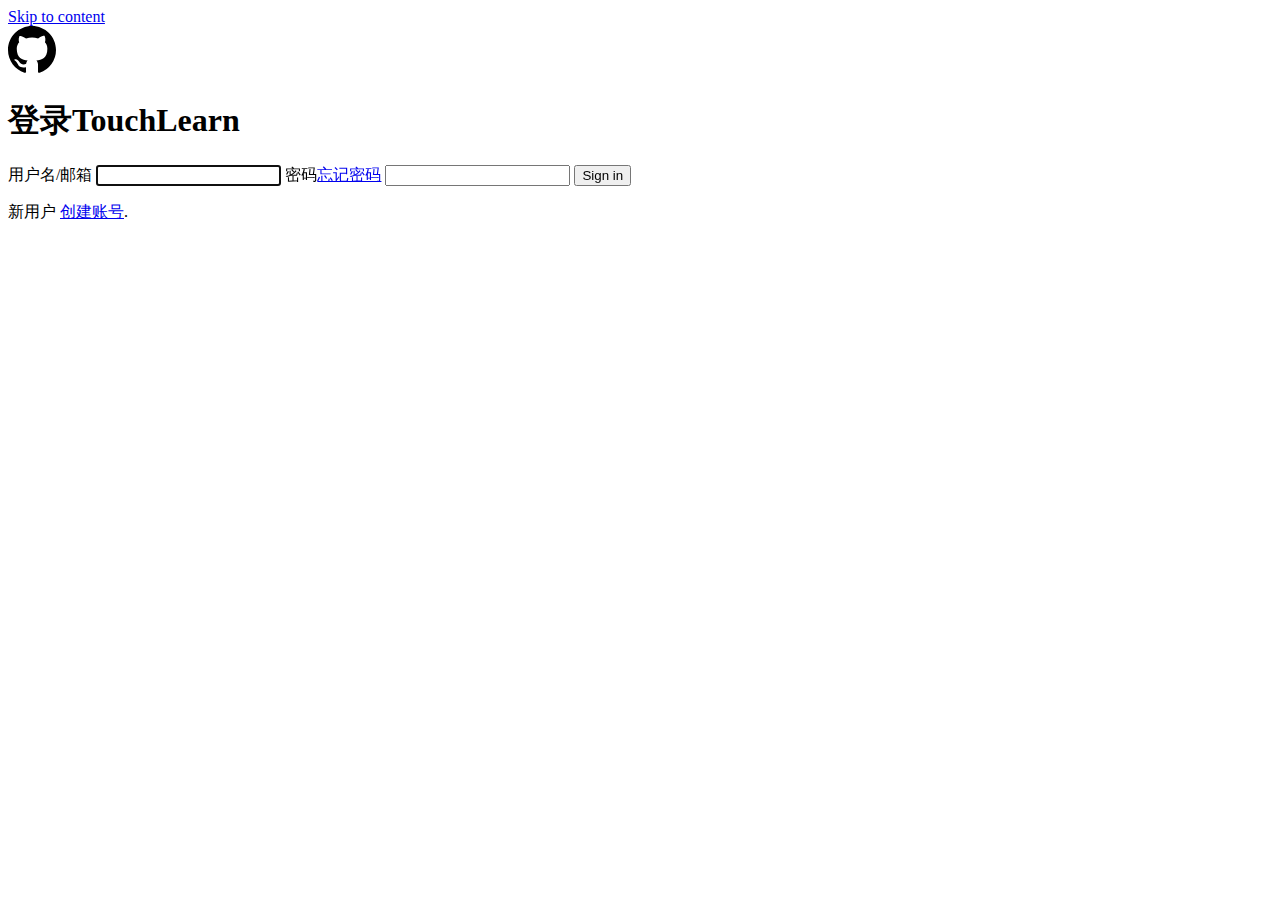
==== src/main/resources/templates/login.html @ 66d35c77 "Initial commit" ====
<!DOCTYPE html>
<html lang="en">
<head>
    <meta charset="utf-8">
    <link rel="dns-prefetch" href="https://assets-cdn.github.com">
    <link rel="dns-prefetch" href="https://avatars0.githubusercontent.com">
    <link rel="dns-prefetch" href="https://avatars1.githubusercontent.com">
    <link rel="dns-prefetch" href="https://avatars2.githubusercontent.com">
    <link rel="dns-prefetch" href="https://avatars3.githubusercontent.com">
    <link rel="dns-prefetch" href="https://github-cloud.s3.amazonaws.com">
    <link rel="dns-prefetch" href="https://user-images.githubusercontent.com/">



    <link crossorigin="anonymous" media="all" integrity="sha512-hqbuBb0QOOmiWgl8a1V1N5q6TI/G0A2hVt/lCFYafR+fYsuXeRUcsdcb/yUyVEHYXktmUXl0Mx9s/BOUNZVq4w==" rel="stylesheet" href="https://assets-cdn.github.com/assets/frameworks-23c9e7262eee71bc6f67f6950190a162.css" />
    <link crossorigin="anonymous" media="all" integrity="sha512-KBPgsRWCm+p9yuo4QLKmVUpf3FkA0OfLpo1q5JamlPWVMuIPn9+yOLmpfWMEtwH8ynnW4a14WyQ4/nY629hQmQ==" rel="stylesheet" href="https://assets-cdn.github.com/assets/github-2bc0d56e5863dcbd5ab6a471d6746f07.css" />


    <link crossorigin="anonymous" media="all" integrity="sha512-cCY9KKeDzfGd+snVDZwcOIrTjK+JAFW4FR1c4OGJo1Z2QZNbAGVD6JlcnHL19LBcdByWHVxwrAPwigT/v/DWyQ==" rel="stylesheet" href="https://assets-cdn.github.com/assets/site-7472e7b4603d4095447d49d428375ab8.css" />


    <meta name="viewport" content="width=device-width">

    <title>Sign in to TouchLearn</title>
    <meta name="description" content="GitHub is where people build software. More than 27 million people use GitHub to discover, fork, and contribute to over 80 million projects.">
    <link rel="search" type="application/opensearchdescription+xml" href="/opensearch.xml" title="GitHub">
    <link rel="fluid-icon" href="https://github.com/fluidicon.png" title="GitHub">
    <meta property="fb:app_id" content="1401488693436528">

    <meta property="og:url" content="https://github.com">
    <meta property="og:site_name" content="GitHub">
    <meta property="og:title" content="Build software better, together">
    <meta property="og:description" content="GitHub is where people build software. More than 27 million people use GitHub to discover, fork, and contribute to over 80 million projects.">
    <meta property="og:image" content="https://assets-cdn.github.com/images/modules/open_graph/github-logo.png">
    <meta property="og:image:type" content="image/png">
    <meta property="og:image:width" content="1200">
    <meta property="og:image:height" content="1200">
    <meta property="og:image" content="https://assets-cdn.github.com/images/modules/open_graph/github-mark.png">
    <meta property="og:image:type" content="image/png">
    <meta property="og:image:width" content="1200">
    <meta property="og:image:height" content="620">
    <meta property="og:image" content="https://assets-cdn.github.com/images/modules/open_graph/github-octocat.png">
    <meta property="og:image:type" content="image/png">
    <meta property="og:image:width" content="1200">
    <meta property="og:image:height" content="620">


    <link rel="assets" href="https://assets-cdn.github.com/">

    <meta name="pjax-timeout" content="1000">

    <meta name="request-id" content="F100:2920:7ED8ED:BAA043:5B002968" data-pjax-transient>




    <meta name="selected-link" value="/login" data-pjax-transient>

    <meta name="google-site-verification" content="KT5gs8h0wvaagLKAVWq8bbeNwnZZK1r1XQysX3xurLU">
    <meta name="google-site-verification" content="ZzhVyEFwb7w3e0-uOTltm8Jsck2F5StVihD0exw2fsA">
    <meta name="google-site-verification" content="GXs5KoUUkNCoaAZn7wPN-t01Pywp9M3sEjnt_3_ZWPc">
    <meta name="google-analytics" content="UA-3769691-2">

    <meta name="octolytics-host" content="collector.githubapp.com" /><meta name="octolytics-app-id" content="github" /><meta name="octolytics-event-url" content="https://collector.githubapp.com/github-external/browser_event" /><meta name="octolytics-dimension-request_id" content="F100:2920:7ED8ED:BAA043:5B002968" /><meta name="octolytics-dimension-region_edge" content="ap-southeast-1" /><meta name="octolytics-dimension-region_render" content="iad" />
    <meta name="analytics-location-query-strip" content="true" data-pjax-transient="true" />




    <meta class="js-ga-set" name="dimension1" content="Logged Out">




    <meta name="hostname" content="touchLearn.com">
    <meta name="user-login" content="">

    <meta name="expected-hostname" content="touchLearn.com">
    <meta name="js-proxy-site-detection-payload" content="[base64]">

    <meta name="enabled-features" content="ASYNC_NEWS_FEED,DASHBOARD_SIDEBAR_BOX_REDESIGN,UNIVERSE_BANNER,FREE_TRIALS,MARKETPLACE_INSIGHTS,MARKETPLACE_SELF_SERVE,MARKETPLACE_INSIGHTS_CONVERSION_PERCENTAGES,NEWS_FEED_EVENT_ROLLUPS,STAR_FROM_NEWS_FEED,FOLLOW_FROM_NEWS_FEED">

    <meta name="html-safe-nonce" content="ec9b03b33e8dbdf1547cf5544afded77e1ba3dfe">

    <meta http-equiv="x-pjax-version" content="c7b8cd13ef94266df69d91c52ce0fcb2">


    <meta name="description" content="GitHub is where people build software. More than 27 million people use GitHub to discover, fork, and contribute to over 80 million projects.">

    <link rel="canonical" href="https://touchLearn.com/login" data-pjax-transient>


    <meta name="browser-stats-url" content="https://api.github.com/_private/browser/stats">

    <meta name="browser-errors-url" content="https://api.github.com/_private/browser/errors">

    <link rel="mask-icon" href="https://assets-cdn.github.com/pinned-octocat.svg" color="#000000">
    <link rel="icon" type="image/x-icon" class="js-site-favicon" href="https://assets-cdn.github.com/favicon.ico">

    <meta name="theme-color" content="#1e2327">


    <meta name="u2f-support" content="true">

    <link rel="manifest" href="/manifest.json" crossOrigin="use-credentials">

</head>
<body class="logged-out env-production page-responsive min-width-0 session-authentication" background="">

<div class="position-relative js-header-wrapper ">
    <a href="#start-of-content" tabindex="1" class="px-2 py-4 bg-blue text-white show-on-focus js-skip-to-content">Skip to content</a>
    <div id="js-pjax-loader-bar" class="pjax-loader-bar"><div class="progress"></div></div>
    <div class="header header-logged-out width-full pt-5 pb-4" role="banner">
        <div class="container clearfix width-full text-center">
            <a class="header-logo" href="#" aria-label="Homepage" data-ga-click="(Logged out) Header, go to homepage, icon:logo-wordmark">
                <svg height="48" class="octicon octicon-mark-github" viewBox="0 0 16 16" version="1.1" width="48" aria-hidden="true">
                    <path fill-rule="evenodd" d="M8 0C3.58 0 0 3.58 0 8c0 3.54 2.29 6.53 5.47 7.59.4.07.55-.17.55-.38 0-.19-.01-.82-.01-1.49-2.01.37-2.53-.49-2.69-.94-.09-.23-.48-.94-.82-1.13-.28-.15-.68-.52-.01-.53.63-.01 1.08.58 1.23.82.72 1.21 1.87.87 2.33.66.07-.52.28-.87.51-1.07-1.78-.2-3.64-.89-3.64-3.95 0-.87.31-1.59.82-2.15-.08-.2-.36-1.02.08-2.12 0 0 .67-.21 2.2.82.64-.18 1.32-.27 2-.27.68 0 1.36.09 2 .27 1.53-1.04 2.2-.82 2.2-.82.44 1.1.16 1.92.08 2.12.51.56.82 1.27.82 2.15 0 3.07-1.87 3.75-3.65 3.95.29.25.54.73.54 1.48 0 1.07-.01 1.93-.01 2.2 0 .21.15.46.55.38A8.013 8.013 0 0 0 16 8c0-4.42-3.58-8-8-8z"/></svg>
            </a>
        </div>
    </div>


</div>

<div id="start-of-content" class="show-on-focus"></div>



<div role="main" class="application-main ">

    <div id="js-pjax-container" data-pjax-container>


        <div class="auth-form px-3" id="login">
            <!-- '"` --><!-- </textarea></xmp> --></option></form>
            <form action="/loginVerify" accept-charset="UTF-8" method="post">
                <input name="utf8" type="hidden" value="&#x2713;" />
                <input type="hidden" name="authenticity_token" value="E8acdJ6h3Mqy5PsJC4v7kV7qgHJmByGx3cpCfXtMFMJPJBZtEcEocgxIIFeOCt+3YV4beQjY7Ujcwxa/ccL8Zg==" />
                <div class="auth-form-header p-0">
            <h1>登录TouchLearn</h1>
        </div>


            <div id="js-flash-container">
            </div>


            <div class="auth-form-body mt-3">
                <label for="login_field"> 用户名/邮箱</label>
                <input type="text" name="username" id="login_field" class="form-control input-block" tabindex="1" autocapitalize="off" autocorrect="off" autofocus="autofocus" />
                <label for="password2"> 密码<a class="label-link" href="/password_reset">忘记密码</a> </label>
                <input type="password" name="password" id="password" class="form-control form-control input-block" tabindex="2" />

                <input type="submit" name="commit" value="Sign in" tabindex="3" class="btn btn-primary btn-block" data-disable-with="登录" />
            </div>
        </form>

            <p class="create-account-callout mt-3">
                新用户
                <a data-ga-click="Sign in, switch to sign up" href="/join?source=login">创建账号</a>.
            </p>
        </div>

    </div>
    <div class="modal-backdrop js-touch-events"></div>
</div>


<script crossorigin="anonymous" integrity="sha512-HD3VGNUZdKcyhzxthfJME6V4ByRTPdCGqlqq7sPm8jFweQQjz00nAJzWMAR9GUDiP2yYWqSxM6JxNxc2J/4rGQ==" type="application/javascript"
        src="https://assets-cdn.github.com/assets/frameworks-2afbd5df19ed1f9aaf0a04c15e9d0b35.js"></script>

<script crossorigin="anonymous" async="async" integrity="sha512-3BKT7JS8unxMToQvSvCu32OshPyV5Iau3slRBp0qRKb9K3vwFq0g5yoB07VGhTC2S7wi6TIw/WVO6Dr/B6Cstg==" type="application/javascript"
        src="https://assets-cdn.github.com/assets/github-b373bd0192b235b33334634b93f6d34b.js"></script>


<div class="facebox" id="facebox" style="display:none;">
    <div class="facebox-popup">
        <div class="facebox-content" role="dialog" aria-labelledby="facebox-header" aria-describedby="facebox-description">
        </div>
        <button type="button" class="facebox-close js-facebox-close" aria-label="Close modal">
            <svg class="octicon octicon-x" viewBox="0 0 12 16" version="1.1" width="12" height="16" aria-hidden="true">
                <path fill-rule="evenodd" d="M7.48 8l3.75 3.75-1.48 1.48L6 9.48l-3.75 3.75-1.48-1.48L4.52 8 .77 4.25l1.48-1.48L6 6.52l3.75-3.75 1.48 1.48L7.48 8z"/></svg>
        </button>
    </div>
</div>

<div class="Popover js-hovercard-content position-absolute" style="display: none; outline: none;" tabindex="0">
    <div class="Popover-message Popover-message--bottom-left Popover-message--large Box box-shadow-large" style="width:360px;">
    </div>
</div>

</body>
</html>
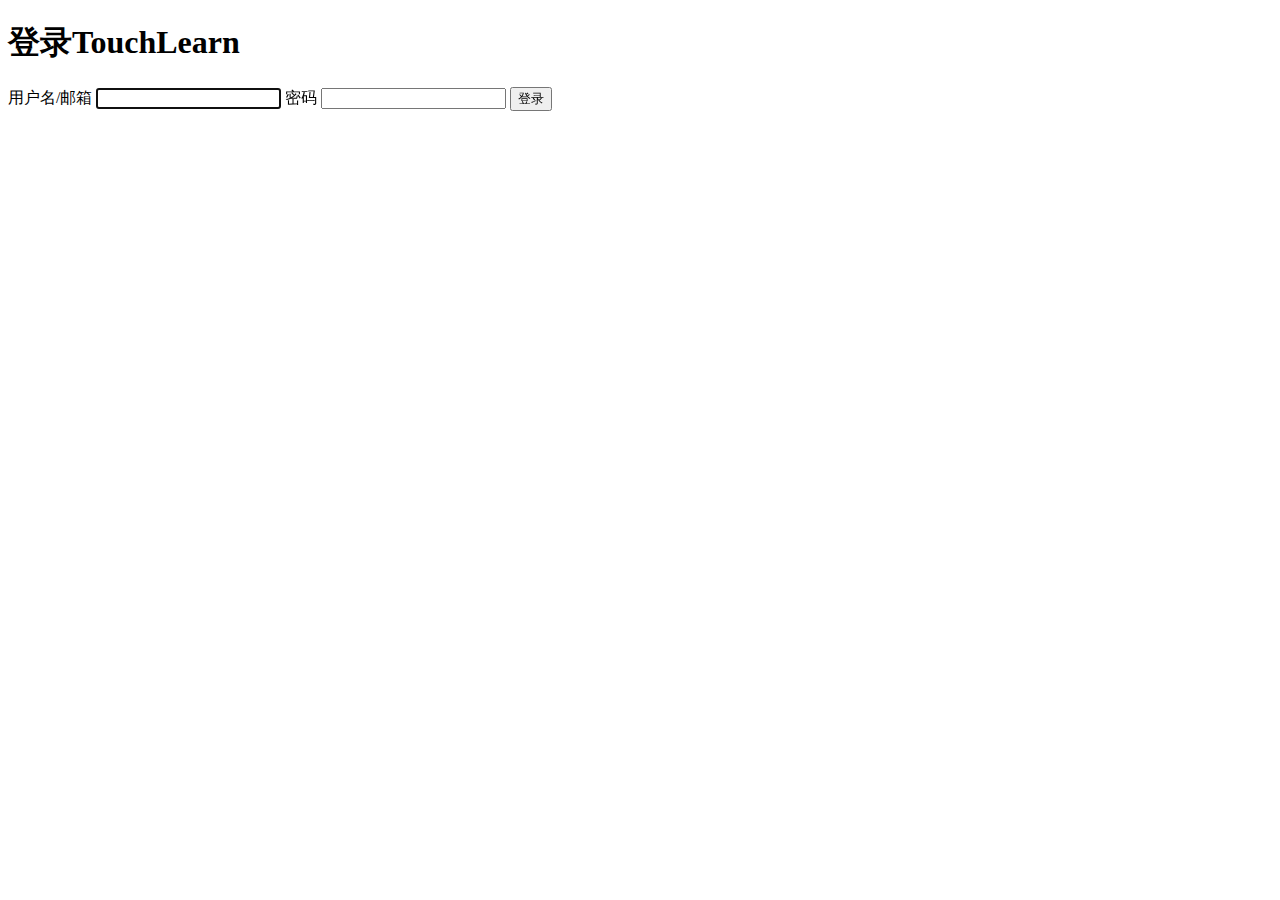
==== commit abde9be8: "Merge remote-tracking branch 'master/master'" ====
--- a/src/main/resources/templates/login.html
+++ b/src/main/resources/templates/login.html
@@ -1,194 +1,39 @@
 <!DOCTYPE html>
 <html lang="en">
 <head>
-    <meta charset="utf-8">
-    <link rel="dns-prefetch" href="https://assets-cdn.github.com">
-    <link rel="dns-prefetch" href="https://avatars0.githubusercontent.com">
-    <link rel="dns-prefetch" href="https://avatars1.githubusercontent.com">
-    <link rel="dns-prefetch" href="https://avatars2.githubusercontent.com">
-    <link rel="dns-prefetch" href="https://avatars3.githubusercontent.com">
-    <link rel="dns-prefetch" href="https://github-cloud.s3.amazonaws.com">
-    <link rel="dns-prefetch" href="https://user-images.githubusercontent.com/">
-
-
-
-    <link crossorigin="anonymous" media="all" integrity="sha512-hqbuBb0QOOmiWgl8a1V1N5q6TI/G0A2hVt/lCFYafR+fYsuXeRUcsdcb/yUyVEHYXktmUXl0Mx9s/BOUNZVq4w==" rel="stylesheet" href="https://assets-cdn.github.com/assets/frameworks-23c9e7262eee71bc6f67f6950190a162.css" />
-    <link crossorigin="anonymous" media="all" integrity="sha512-KBPgsRWCm+p9yuo4QLKmVUpf3FkA0OfLpo1q5JamlPWVMuIPn9+yOLmpfWMEtwH8ynnW4a14WyQ4/nY629hQmQ==" rel="stylesheet" href="https://assets-cdn.github.com/assets/github-2bc0d56e5863dcbd5ab6a471d6746f07.css" />
-
-
-    <link crossorigin="anonymous" media="all" integrity="sha512-cCY9KKeDzfGd+snVDZwcOIrTjK+JAFW4FR1c4OGJo1Z2QZNbAGVD6JlcnHL19LBcdByWHVxwrAPwigT/v/DWyQ==" rel="stylesheet" href="https://assets-cdn.github.com/assets/site-7472e7b4603d4095447d49d428375ab8.css" />
-
-
-    <meta name="viewport" content="width=device-width">
-
-    <title>Sign in to TouchLearn</title>
-    <meta name="description" content="GitHub is where people build software. More than 27 million people use GitHub to discover, fork, and contribute to over 80 million projects.">
-    <link rel="search" type="application/opensearchdescription+xml" href="/opensearch.xml" title="GitHub">
-    <link rel="fluid-icon" href="https://github.com/fluidicon.png" title="GitHub">
-    <meta property="fb:app_id" content="1401488693436528">
-
-    <meta property="og:url" content="https://github.com">
-    <meta property="og:site_name" content="GitHub">
-    <meta property="og:title" content="Build software better, together">
-    <meta property="og:description" content="GitHub is where people build software. More than 27 million people use GitHub to discover, fork, and contribute to over 80 million projects.">
-    <meta property="og:image" content="https://assets-cdn.github.com/images/modules/open_graph/github-logo.png">
-    <meta property="og:image:type" content="image/png">
-    <meta property="og:image:width" content="1200">
-    <meta property="og:image:height" content="1200">
-    <meta property="og:image" content="https://assets-cdn.github.com/images/modules/open_graph/github-mark.png">
-    <meta property="og:image:type" content="image/png">
-    <meta property="og:image:width" content="1200">
-    <meta property="og:image:height" content="620">
-    <meta property="og:image" content="https://assets-cdn.github.com/images/modules/open_graph/github-octocat.png">
-    <meta property="og:image:type" content="image/png">
-    <meta property="og:image:width" content="1200">
-    <meta property="og:image:height" content="620">
-
-
-    <link rel="assets" href="https://assets-cdn.github.com/">
-
-    <meta name="pjax-timeout" content="1000">
-
-    <meta name="request-id" content="F100:2920:7ED8ED:BAA043:5B002968" data-pjax-transient>
-
-
-
-
-    <meta name="selected-link" value="/login" data-pjax-transient>
-
-    <meta name="google-site-verification" content="KT5gs8h0wvaagLKAVWq8bbeNwnZZK1r1XQysX3xurLU">
-    <meta name="google-site-verification" content="ZzhVyEFwb7w3e0-uOTltm8Jsck2F5StVihD0exw2fsA">
-    <meta name="google-site-verification" content="GXs5KoUUkNCoaAZn7wPN-t01Pywp9M3sEjnt_3_ZWPc">
-    <meta name="google-analytics" content="UA-3769691-2">
-
-    <meta name="octolytics-host" content="collector.githubapp.com" /><meta name="octolytics-app-id" content="github" /><meta name="octolytics-event-url" content="https://collector.githubapp.com/github-external/browser_event" /><meta name="octolytics-dimension-request_id" content="F100:2920:7ED8ED:BAA043:5B002968" /><meta name="octolytics-dimension-region_edge" content="ap-southeast-1" /><meta name="octolytics-dimension-region_render" content="iad" />
-    <meta name="analytics-location-query-strip" content="true" data-pjax-transient="true" />
-
-
-
-
-    <meta class="js-ga-set" name="dimension1" content="Logged Out">
-
-
-
-
-    <meta name="hostname" content="touchLearn.com">
-    <meta name="user-login" content="">
-
-    <meta name="expected-hostname" content="touchLearn.com">
-    <meta name="js-proxy-site-detection-payload" content="[base64]">
-
-    <meta name="enabled-features" content="ASYNC_NEWS_FEED,DASHBOARD_SIDEBAR_BOX_REDESIGN,UNIVERSE_BANNER,FREE_TRIALS,MARKETPLACE_INSIGHTS,MARKETPLACE_SELF_SERVE,MARKETPLACE_INSIGHTS_CONVERSION_PERCENTAGES,NEWS_FEED_EVENT_ROLLUPS,STAR_FROM_NEWS_FEED,FOLLOW_FROM_NEWS_FEED">
-
-    <meta name="html-safe-nonce" content="ec9b03b33e8dbdf1547cf5544afded77e1ba3dfe">
-
-    <meta http-equiv="x-pjax-version" content="c7b8cd13ef94266df69d91c52ce0fcb2">
-
-
-    <meta name="description" content="GitHub is where people build software. More than 27 million people use GitHub to discover, fork, and contribute to over 80 million projects.">
-
-    <link rel="canonical" href="https://touchLearn.com/login" data-pjax-transient>
-
-
-    <meta name="browser-stats-url" content="https://api.github.com/_private/browser/stats">
-
-    <meta name="browser-errors-url" content="https://api.github.com/_private/browser/errors">
-
-    <link rel="mask-icon" href="https://assets-cdn.github.com/pinned-octocat.svg" color="#000000">
-    <link rel="icon" type="image/x-icon" class="js-site-favicon" href="https://assets-cdn.github.com/favicon.ico">
-
-    <meta name="theme-color" content="#1e2327">
-
-
-    <meta name="u2f-support" content="true">
-
-    <link rel="manifest" href="/manifest.json" crossOrigin="use-credentials">
-
+<meta charset="utf-8">
+<meta name="keyword" content="learn，scientific ethics"><!--
+<link rel="dns-prefetch" href="https://assets-cdn.github.com">
+<link rel="dns-prefetch" href="https://avatars0.githubusercontent.com">
+<link rel="dns-prefetch" href="https://avatars1.githubusercontent.com">
+<link rel="dns-prefetch" href="https://avatars2.githubusercontent.com">
+<link rel="dns-prefetch" href="https://avatars3.githubusercontent.com">
+<link rel="dns-prefetch" href="https://github-cloud.s3.amazonaws.com">
+<link rel="dns-prefetch" href="https://user-images.githubusercontent.com/">-->
+<link crossorigin="anonymous" media="all" integrity="sha512-hqbuBb0QOOmiWgl8a1V1N5q6TI/G0A2hVt/lCFYafR+fYsuXeRUcsdcb/yUyVEHYXktmUXl0Mx9s/BOUNZVq4w==" rel="stylesheet" href="https://assets-cdn.github.com/assets/frameworks-23c9e7262eee71bc6f67f6950190a162.css" />
+<link crossorigin="anonymous" media="all" integrity="sha512-KBPgsRWCm+p9yuo4QLKmVUpf3FkA0OfLpo1q5JamlPWVMuIPn9+yOLmpfWMEtwH8ynnW4a14WyQ4/nY629hQmQ==" rel="stylesheet" href="https://assets-cdn.github.com/assets/github-2bc0d56e5863dcbd5ab6a471d6746f07.css" />
+<link rel="canonical" href="https://touchLearn.com/login" data-pjax-transient>
+<!--<link crossorigin="anonymous" media="all" integrity="sha512-cCY9KKeDzfGd+snVDZwcOIrTjK+JAFW4FR1c4OGJo1Z2QZNbAGVD6JlcnHL19LBcdByWHVxwrAPwigT/v/DWyQ==" rel="stylesheet" href="https://assets-cdn.github.com/assets/site-7472e7b4603d4095447d49d428375ab8.css" />
+--><!--<link rel="search" type="application/opensearchdescription+xml" href="/opensearch.xml" title="GitHub">
+<link rel="fluid-icon" href="https://github.com/fluidicon.png" title="GitHub">-->
+<!--<link rel="manifest" href="/manifest.json" crossOrigin="use-credentials">-->
+	<title>登录到TouchLearn平台</title>
 </head>
 <body class="logged-out env-production page-responsive min-width-0 session-authentication" background="">
-
-<div class="position-relative js-header-wrapper ">
-    <a href="#start-of-content" tabindex="1" class="px-2 py-4 bg-blue text-white show-on-focus js-skip-to-content">Skip to content</a>
-    <div id="js-pjax-loader-bar" class="pjax-loader-bar"><div class="progress"></div></div>
-    <div class="header header-logged-out width-full pt-5 pb-4" role="banner">
-        <div class="container clearfix width-full text-center">
-            <a class="header-logo" href="#" aria-label="Homepage" data-ga-click="(Logged out) Header, go to homepage, icon:logo-wordmark">
-                <svg height="48" class="octicon octicon-mark-github" viewBox="0 0 16 16" version="1.1" width="48" aria-hidden="true">
-                    <path fill-rule="evenodd" d="M8 0C3.58 0 0 3.58 0 8c0 3.54 2.29 6.53 5.47 7.59.4.07.55-.17.55-.38 0-.19-.01-.82-.01-1.49-2.01.37-2.53-.49-2.69-.94-.09-.23-.48-.94-.82-1.13-.28-.15-.68-.52-.01-.53.63-.01 1.08.58 1.23.82.72 1.21 1.87.87 2.33.66.07-.52.28-.87.51-1.07-1.78-.2-3.64-.89-3.64-3.95 0-.87.31-1.59.82-2.15-.08-.2-.36-1.02.08-2.12 0 0 .67-.21 2.2.82.64-.18 1.32-.27 2-.27.68 0 1.36.09 2 .27 1.53-1.04 2.2-.82 2.2-.82.44 1.1.16 1.92.08 2.12.51.56.82 1.27.82 2.15 0 3.07-1.87 3.75-3.65 3.95.29.25.54.73.54 1.48 0 1.07-.01 1.93-.01 2.2 0 .21.15.46.55.38A8.013 8.013 0 0 0 16 8c0-4.42-3.58-8-8-8z"/></svg>
-            </a>
-        </div>
+<div class="auth-form px-3" id="login">
+  <form action="/session" accept-charset="UTF-8" method="post">
+    <div class="auth-form-header p-0">
+      <h1>登录TouchLearn</h1>
     </div>
-
-
+    <div class="auth-form-body mt-3">
+      <label for="login_field"> 用户名/邮箱</label>
+      <input type="text" name="login" id="login_field" class="form-control input-block" tabindex="1" autocapitalize="off" autocorrect="off" autofocus="autofocus" />
+      <label for="password2"> 密码
+      </label>
+      <input type="password" name="password" id="password" class="form-control form-control input-block" tabindex="2" />
+      <input type="submit" name="commit" value="登录" tabindex="3" class="btn btn-primary btn-block" data-disable-with="登录" />
+    </div>
+  </form>
 </div>
-
-<div id="start-of-content" class="show-on-focus"></div>
-
-
-
-<div role="main" class="application-main ">
-
-    <div id="js-pjax-container" data-pjax-container>
-
-
-        <div class="auth-form px-3" id="login">
-            <!-- '"` --><!-- </textarea></xmp> --></option></form>
-            <form action="/loginVerify" accept-charset="UTF-8" method="post">
-                <input name="utf8" type="hidden" value="&#x2713;" />
-                <input type="hidden" name="authenticity_token" value="E8acdJ6h3Mqy5PsJC4v7kV7qgHJmByGx3cpCfXtMFMJPJBZtEcEocgxIIFeOCt+3YV4beQjY7Ujcwxa/ccL8Zg==" />
-                <div class="auth-form-header p-0">
-            <h1>登录TouchLearn</h1>
-        </div>
-
-
-            <div id="js-flash-container">
-            </div>
-
-
-            <div class="auth-form-body mt-3">
-                <label for="login_field"> 用户名/邮箱</label>
-                <input type="text" name="username" id="login_field" class="form-control input-block" tabindex="1" autocapitalize="off" autocorrect="off" autofocus="autofocus" />
-                <label for="password2"> 密码<a class="label-link" href="/password_reset">忘记密码</a> </label>
-                <input type="password" name="password" id="password" class="form-control form-control input-block" tabindex="2" />
-
-                <input type="submit" name="commit" value="Sign in" tabindex="3" class="btn btn-primary btn-block" data-disable-with="登录" />
-            </div>
-        </form>
-
-            <p class="create-account-callout mt-3">
-                新用户
-                <a data-ga-click="Sign in, switch to sign up" href="/join?source=login">创建账号</a>.
-            </p>
-        </div>
-
-    </div>
-    <div class="modal-backdrop js-touch-events"></div>
-</div>
-
-
-<script crossorigin="anonymous" integrity="sha512-HD3VGNUZdKcyhzxthfJME6V4ByRTPdCGqlqq7sPm8jFweQQjz00nAJzWMAR9GUDiP2yYWqSxM6JxNxc2J/4rGQ==" type="application/javascript"
-        src="https://assets-cdn.github.com/assets/frameworks-2afbd5df19ed1f9aaf0a04c15e9d0b35.js"></script>
-
-<script crossorigin="anonymous" async="async" integrity="sha512-3BKT7JS8unxMToQvSvCu32OshPyV5Iau3slRBp0qRKb9K3vwFq0g5yoB07VGhTC2S7wi6TIw/WVO6Dr/B6Cstg==" type="application/javascript"
-        src="https://assets-cdn.github.com/assets/github-b373bd0192b235b33334634b93f6d34b.js"></script>
-
-
-<div class="facebox" id="facebox" style="display:none;">
-    <div class="facebox-popup">
-        <div class="facebox-content" role="dialog" aria-labelledby="facebox-header" aria-describedby="facebox-description">
-        </div>
-        <button type="button" class="facebox-close js-facebox-close" aria-label="Close modal">
-            <svg class="octicon octicon-x" viewBox="0 0 12 16" version="1.1" width="12" height="16" aria-hidden="true">
-                <path fill-rule="evenodd" d="M7.48 8l3.75 3.75-1.48 1.48L6 9.48l-3.75 3.75-1.48-1.48L4.52 8 .77 4.25l1.48-1.48L6 6.52l3.75-3.75 1.48 1.48L7.48 8z"/></svg>
-        </button>
-    </div>
-</div>
-
-<div class="Popover js-hovercard-content position-absolute" style="display: none; outline: none;" tabindex="0">
-    <div class="Popover-message Popover-message--bottom-left Popover-message--large Box box-shadow-large" style="width:360px;">
-    </div>
-</div>
-
 </body>
 </html>
-
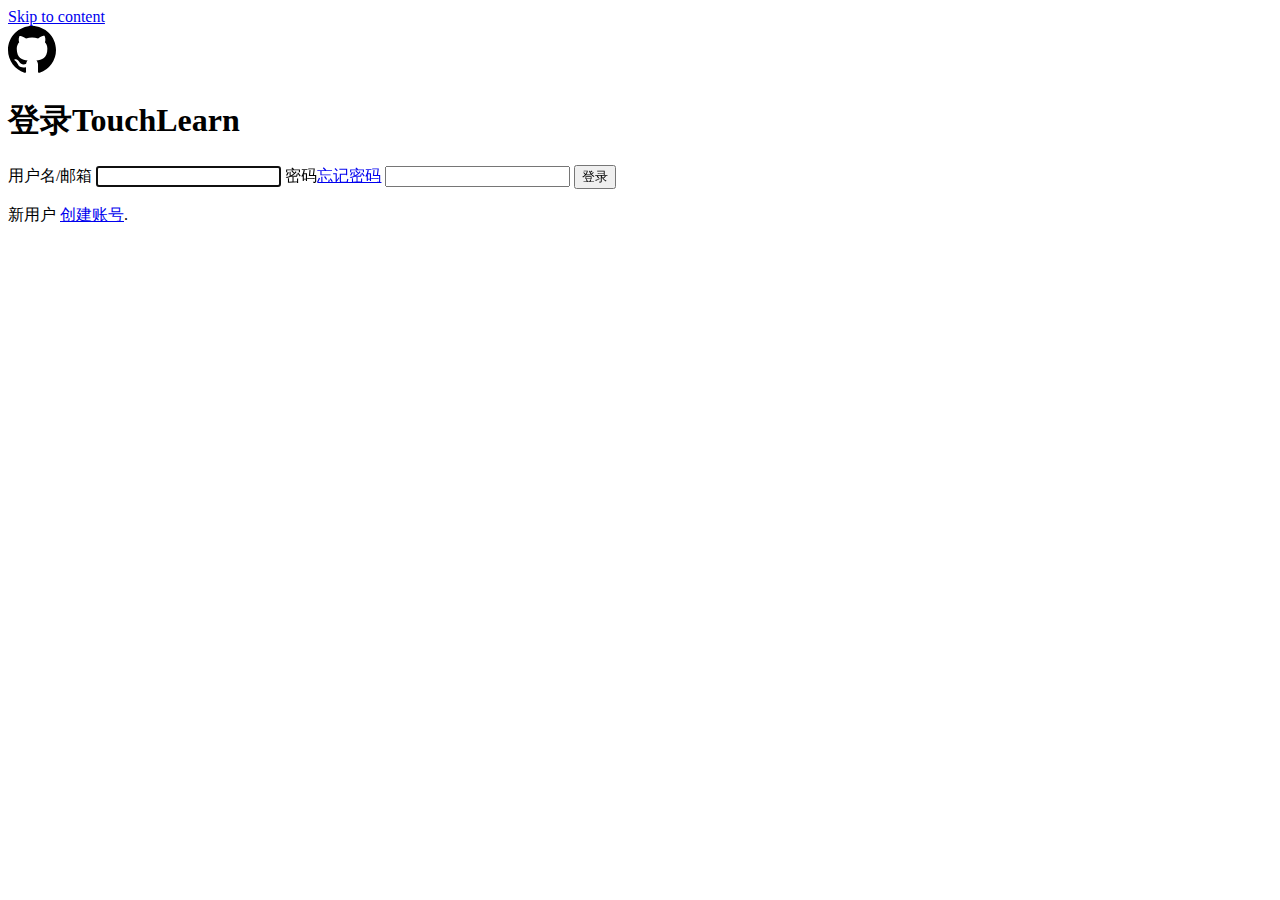
==== commit 0380526b: "fix login" ====
--- a/src/main/resources/templates/login.html
+++ b/src/main/resources/templates/login.html
@@ -1,39 +1,194 @@
 <!DOCTYPE html>
 <html lang="en">
 <head>
-<meta charset="utf-8">
-<meta name="keyword" content="learn，scientific ethics"><!--
-<link rel="dns-prefetch" href="https://assets-cdn.github.com">
-<link rel="dns-prefetch" href="https://avatars0.githubusercontent.com">
-<link rel="dns-prefetch" href="https://avatars1.githubusercontent.com">
-<link rel="dns-prefetch" href="https://avatars2.githubusercontent.com">
-<link rel="dns-prefetch" href="https://avatars3.githubusercontent.com">
-<link rel="dns-prefetch" href="https://github-cloud.s3.amazonaws.com">
-<link rel="dns-prefetch" href="https://user-images.githubusercontent.com/">-->
-<link crossorigin="anonymous" media="all" integrity="sha512-hqbuBb0QOOmiWgl8a1V1N5q6TI/G0A2hVt/lCFYafR+fYsuXeRUcsdcb/yUyVEHYXktmUXl0Mx9s/BOUNZVq4w==" rel="stylesheet" href="https://assets-cdn.github.com/assets/frameworks-23c9e7262eee71bc6f67f6950190a162.css" />
-<link crossorigin="anonymous" media="all" integrity="sha512-KBPgsRWCm+p9yuo4QLKmVUpf3FkA0OfLpo1q5JamlPWVMuIPn9+yOLmpfWMEtwH8ynnW4a14WyQ4/nY629hQmQ==" rel="stylesheet" href="https://assets-cdn.github.com/assets/github-2bc0d56e5863dcbd5ab6a471d6746f07.css" />
-<link rel="canonical" href="https://touchLearn.com/login" data-pjax-transient>
-<!--<link crossorigin="anonymous" media="all" integrity="sha512-cCY9KKeDzfGd+snVDZwcOIrTjK+JAFW4FR1c4OGJo1Z2QZNbAGVD6JlcnHL19LBcdByWHVxwrAPwigT/v/DWyQ==" rel="stylesheet" href="https://assets-cdn.github.com/assets/site-7472e7b4603d4095447d49d428375ab8.css" />
---><!--<link rel="search" type="application/opensearchdescription+xml" href="/opensearch.xml" title="GitHub">
-<link rel="fluid-icon" href="https://github.com/fluidicon.png" title="GitHub">-->
-<!--<link rel="manifest" href="/manifest.json" crossOrigin="use-credentials">-->
-	<title>登录到TouchLearn平台</title>
+  <meta charset="utf-8">
+  <link rel="dns-prefetch" href="https://assets-cdn.github.com">
+  <link rel="dns-prefetch" href="https://avatars0.githubusercontent.com">
+  <link rel="dns-prefetch" href="https://avatars1.githubusercontent.com">
+  <link rel="dns-prefetch" href="https://avatars2.githubusercontent.com">
+  <link rel="dns-prefetch" href="https://avatars3.githubusercontent.com">
+  <link rel="dns-prefetch" href="https://github-cloud.s3.amazonaws.com">
+  <link rel="dns-prefetch" href="https://user-images.githubusercontent.com/">
+
+
+
+  <link crossorigin="anonymous" media="all" integrity="sha512-hqbuBb0QOOmiWgl8a1V1N5q6TI/G0A2hVt/lCFYafR+fYsuXeRUcsdcb/yUyVEHYXktmUXl0Mx9s/BOUNZVq4w==" rel="stylesheet" href="https://assets-cdn.github.com/assets/frameworks-23c9e7262eee71bc6f67f6950190a162.css" />
+  <link crossorigin="anonymous" media="all" integrity="sha512-KBPgsRWCm+p9yuo4QLKmVUpf3FkA0OfLpo1q5JamlPWVMuIPn9+yOLmpfWMEtwH8ynnW4a14WyQ4/nY629hQmQ==" rel="stylesheet" href="https://assets-cdn.github.com/assets/github-2bc0d56e5863dcbd5ab6a471d6746f07.css" />
+
+
+  <link crossorigin="anonymous" media="all" integrity="sha512-cCY9KKeDzfGd+snVDZwcOIrTjK+JAFW4FR1c4OGJo1Z2QZNbAGVD6JlcnHL19LBcdByWHVxwrAPwigT/v/DWyQ==" rel="stylesheet" href="https://assets-cdn.github.com/assets/site-7472e7b4603d4095447d49d428375ab8.css" />
+
+
+  <meta name="viewport" content="width=device-width">
+
+  <title>Sign in to TouchLearn</title>
+  <meta name="description" content="GitHub is where people build software. More than 27 million people use GitHub to discover, fork, and contribute to over 80 million projects.">
+  <link rel="search" type="application/opensearchdescription+xml" href="/opensearch.xml" title="GitHub">
+  <link rel="fluid-icon" href="https://github.com/fluidicon.png" title="GitHub">
+  <meta property="fb:app_id" content="1401488693436528">
+
+  <meta property="og:url" content="https://github.com">
+  <meta property="og:site_name" content="GitHub">
+  <meta property="og:title" content="Build software better, together">
+  <meta property="og:description" content="GitHub is where people build software. More than 27 million people use GitHub to discover, fork, and contribute to over 80 million projects.">
+  <meta property="og:image" content="https://assets-cdn.github.com/images/modules/open_graph/github-logo.png">
+  <meta property="og:image:type" content="image/png">
+  <meta property="og:image:width" content="1200">
+  <meta property="og:image:height" content="1200">
+  <meta property="og:image" content="https://assets-cdn.github.com/images/modules/open_graph/github-mark.png">
+  <meta property="og:image:type" content="image/png">
+  <meta property="og:image:width" content="1200">
+  <meta property="og:image:height" content="620">
+  <meta property="og:image" content="https://assets-cdn.github.com/images/modules/open_graph/github-octocat.png">
+  <meta property="og:image:type" content="image/png">
+  <meta property="og:image:width" content="1200">
+  <meta property="og:image:height" content="620">
+
+
+  <link rel="assets" href="https://assets-cdn.github.com/">
+
+  <meta name="pjax-timeout" content="1000">
+
+  <meta name="request-id" content="F100:2920:7ED8ED:BAA043:5B002968" data-pjax-transient>
+
+
+
+
+  <meta name="selected-link" value="/login" data-pjax-transient>
+
+  <meta name="google-site-verification" content="KT5gs8h0wvaagLKAVWq8bbeNwnZZK1r1XQysX3xurLU">
+  <meta name="google-site-verification" content="ZzhVyEFwb7w3e0-uOTltm8Jsck2F5StVihD0exw2fsA">
+  <meta name="google-site-verification" content="GXs5KoUUkNCoaAZn7wPN-t01Pywp9M3sEjnt_3_ZWPc">
+  <meta name="google-analytics" content="UA-3769691-2">
+
+  <meta name="octolytics-host" content="collector.githubapp.com" /><meta name="octolytics-app-id" content="github" /><meta name="octolytics-event-url" content="https://collector.githubapp.com/github-external/browser_event" /><meta name="octolytics-dimension-request_id" content="F100:2920:7ED8ED:BAA043:5B002968" /><meta name="octolytics-dimension-region_edge" content="ap-southeast-1" /><meta name="octolytics-dimension-region_render" content="iad" />
+  <meta name="analytics-location-query-strip" content="true" data-pjax-transient="true" />
+
+
+
+
+  <meta class="js-ga-set" name="dimension1" content="Logged Out">
+
+
+
+
+  <meta name="hostname" content="touchLearn.com">
+  <meta name="user-login" content="">
+
+  <meta name="expected-hostname" content="touchLearn.com">
+  <meta name="js-proxy-site-detection-payload" content="[base64]">
+
+  <meta name="enabled-features" content="ASYNC_NEWS_FEED,DASHBOARD_SIDEBAR_BOX_REDESIGN,UNIVERSE_BANNER,FREE_TRIALS,MARKETPLACE_INSIGHTS,MARKETPLACE_SELF_SERVE,MARKETPLACE_INSIGHTS_CONVERSION_PERCENTAGES,NEWS_FEED_EVENT_ROLLUPS,STAR_FROM_NEWS_FEED,FOLLOW_FROM_NEWS_FEED">
+
+  <meta name="html-safe-nonce" content="ec9b03b33e8dbdf1547cf5544afded77e1ba3dfe">
+
+  <meta http-equiv="x-pjax-version" content="c7b8cd13ef94266df69d91c52ce0fcb2">
+
+
+  <meta name="description" content="GitHub is where people build software. More than 27 million people use GitHub to discover, fork, and contribute to over 80 million projects.">
+
+  <link rel="canonical" href="https://touchLearn.com/login" data-pjax-transient>
+
+
+  <meta name="browser-stats-url" content="https://api.github.com/_private/browser/stats">
+
+  <meta name="browser-errors-url" content="https://api.github.com/_private/browser/errors">
+
+  <link rel="mask-icon" href="https://assets-cdn.github.com/pinned-octocat.svg" color="#000000">
+  <link rel="icon" type="image/x-icon" class="js-site-favicon" href="https://assets-cdn.github.com/favicon.ico">
+
+  <meta name="theme-color" content="#1e2327">
+
+
+  <meta name="u2f-support" content="true">
+
+  <link rel="manifest" href="/manifest.json" crossOrigin="use-credentials">
+
 </head>
 <body class="logged-out env-production page-responsive min-width-0 session-authentication" background="">
-<div class="auth-form px-3" id="login">
-  <form action="/session" accept-charset="UTF-8" method="post">
-    <div class="auth-form-header p-0">
-      <h1>登录TouchLearn</h1>
+
+<div class="position-relative js-header-wrapper ">
+  <a href="#start-of-content" tabindex="1" class="px-2 py-4 bg-blue text-white show-on-focus js-skip-to-content">Skip to content</a>
+  <div id="js-pjax-loader-bar" class="pjax-loader-bar"><div class="progress"></div></div>
+  <div class="header header-logged-out width-full pt-5 pb-4" role="banner">
+    <div class="container clearfix width-full text-center">
+      <a class="header-logo" href="#" aria-label="Homepage" data-ga-click="(Logged out) Header, go to homepage, icon:logo-wordmark">
+        <svg height="48" class="octicon octicon-mark-github" viewBox="0 0 16 16" version="1.1" width="48" aria-hidden="true">
+          <path fill-rule="evenodd" d="M8 0C3.58 0 0 3.58 0 8c0 3.54 2.29 6.53 5.47 7.59.4.07.55-.17.55-.38 0-.19-.01-.82-.01-1.49-2.01.37-2.53-.49-2.69-.94-.09-.23-.48-.94-.82-1.13-.28-.15-.68-.52-.01-.53.63-.01 1.08.58 1.23.82.72 1.21 1.87.87 2.33.66.07-.52.28-.87.51-1.07-1.78-.2-3.64-.89-3.64-3.95 0-.87.31-1.59.82-2.15-.08-.2-.36-1.02.08-2.12 0 0 .67-.21 2.2.82.64-.18 1.32-.27 2-.27.68 0 1.36.09 2 .27 1.53-1.04 2.2-.82 2.2-.82.44 1.1.16 1.92.08 2.12.51.56.82 1.27.82 2.15 0 3.07-1.87 3.75-3.65 3.95.29.25.54.73.54 1.48 0 1.07-.01 1.93-.01 2.2 0 .21.15.46.55.38A8.013 8.013 0 0 0 16 8c0-4.42-3.58-8-8-8z"/></svg>
+      </a>
     </div>
-    <div class="auth-form-body mt-3">
-      <label for="login_field"> 用户名/邮箱</label>
-      <input type="text" name="login" id="login_field" class="form-control input-block" tabindex="1" autocapitalize="off" autocorrect="off" autofocus="autofocus" />
-      <label for="password2"> 密码
-      </label>
-      <input type="password" name="password" id="password" class="form-control form-control input-block" tabindex="2" />
-      <input type="submit" name="commit" value="登录" tabindex="3" class="btn btn-primary btn-block" data-disable-with="登录" />
+  </div>
+
+
+</div>
+
+<div id="start-of-content" class="show-on-focus"></div>
+
+
+
+<div role="main" class="application-main ">
+
+  <div id="js-pjax-container" data-pjax-container>
+
+
+    <div class="auth-form px-3" id="login">
+      <!-- '"` --><!-- </textarea></xmp> --></option></form>
+      <form action="/loginVerify" accept-charset="UTF-8" method="post">
+        <input name="utf8" type="hidden" value="&#x2713;" />
+        <input type="hidden" name="authenticity_token" value="E8acdJ6h3Mqy5PsJC4v7kV7qgHJmByGx3cpCfXtMFMJPJBZtEcEocgxIIFeOCt+3YV4beQjY7Ujcwxa/ccL8Zg==" />
+        <div class="auth-form-header p-0">
+          <h1>登录TouchLearn</h1>
+        </div>
+
+
+        <div id="js-flash-container">
+        </div>
+
+
+        <div class="auth-form-body mt-3">
+          <label for="login_field"> 用户名/邮箱</label>
+          <input type="text" name="username" id="login_field" class="form-control input-block" tabindex="1" autocapitalize="off" autocorrect="off" autofocus="autofocus" />
+          <label for="password2"> 密码<a class="label-link" href="/password_reset">忘记密码</a> </label>
+          <input type="password" name="password" id="password" class="form-control form-control input-block" tabindex="2" />
+
+          <input type="submit" name="commit" value="登录" tabindex="3" class="btn btn-primary btn-block" data-disable-with="登录" />
+        </div>
+      </form>
+
+      <p class="create-account-callout mt-3">
+        新用户
+        <a data-ga-click="Sign in, switch to sign up" href="/join?source=login">创建账号</a>.
+      </p>
     </div>
-  </form>
+
+  </div>
+  <div class="modal-backdrop js-touch-events"></div>
 </div>
+
+
+<script crossorigin="anonymous" integrity="sha512-HD3VGNUZdKcyhzxthfJME6V4ByRTPdCGqlqq7sPm8jFweQQjz00nAJzWMAR9GUDiP2yYWqSxM6JxNxc2J/4rGQ==" type="application/javascript"
+        src="https://assets-cdn.github.com/assets/frameworks-2afbd5df19ed1f9aaf0a04c15e9d0b35.js"></script>
+
+<script crossorigin="anonymous" async="async" integrity="sha512-3BKT7JS8unxMToQvSvCu32OshPyV5Iau3slRBp0qRKb9K3vwFq0g5yoB07VGhTC2S7wi6TIw/WVO6Dr/B6Cstg==" type="application/javascript"
+        src="https://assets-cdn.github.com/assets/github-b373bd0192b235b33334634b93f6d34b.js"></script>
+
+
+<div class="facebox" id="facebox" style="display:none;">
+  <div class="facebox-popup">
+    <div class="facebox-content" role="dialog" aria-labelledby="facebox-header" aria-describedby="facebox-description">
+    </div>
+    <button type="button" class="facebox-close js-facebox-close" aria-label="Close modal">
+      <svg class="octicon octicon-x" viewBox="0 0 12 16" version="1.1" width="12" height="16" aria-hidden="true">
+        <path fill-rule="evenodd" d="M7.48 8l3.75 3.75-1.48 1.48L6 9.48l-3.75 3.75-1.48-1.48L4.52 8 .77 4.25l1.48-1.48L6 6.52l3.75-3.75 1.48 1.48L7.48 8z"/></svg>
+    </button>
+  </div>
+</div>
+
+<div class="Popover js-hovercard-content position-absolute" style="display: none; outline: none;" tabindex="0">
+  <div class="Popover-message Popover-message--bottom-left Popover-message--large Box box-shadow-large" style="width:360px;">
+  </div>
+</div>
+
 </body>
 </html>
+
